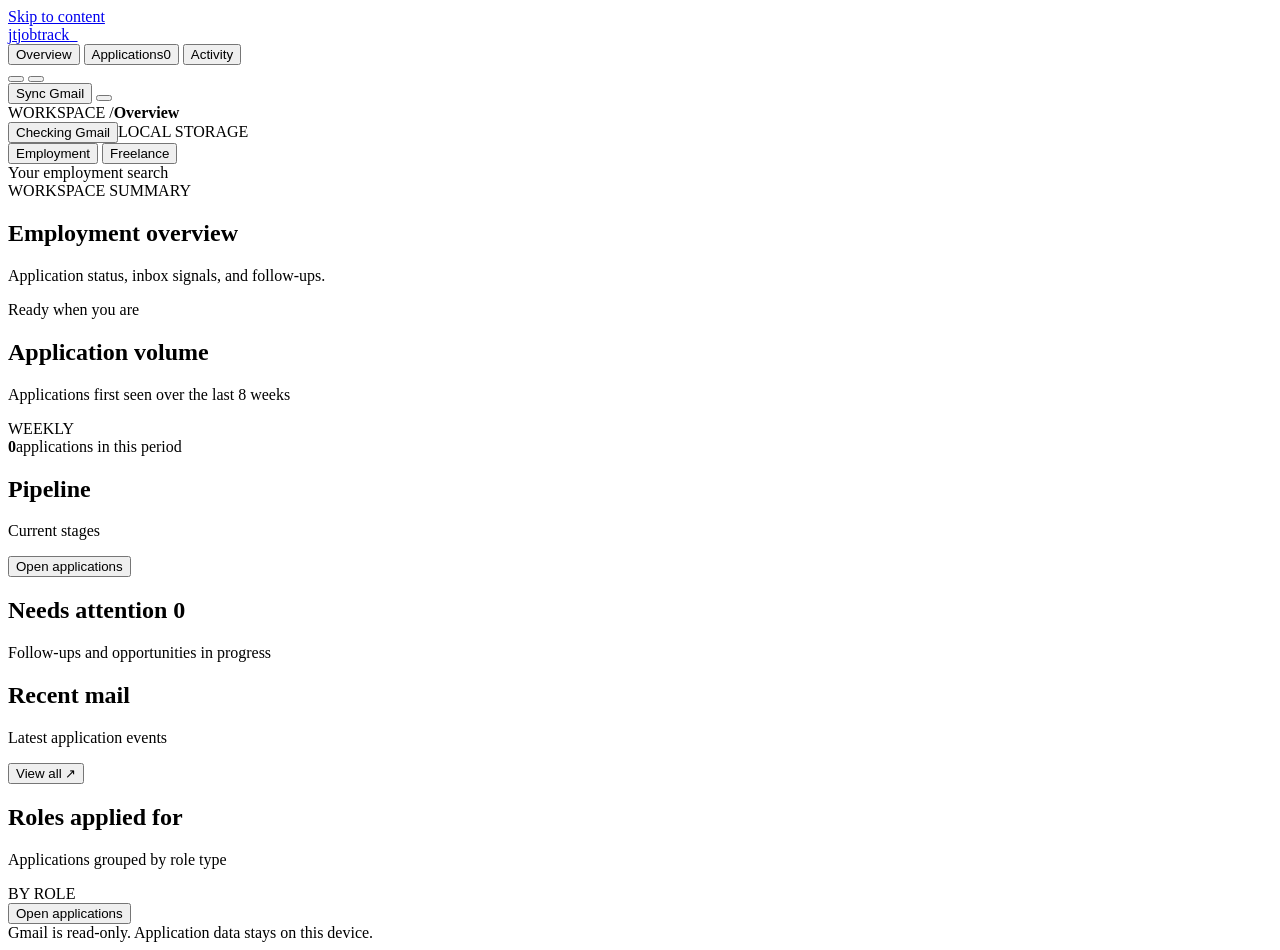
==== jobtrack/web/index.html @ cfe842d6 "Add reversible false-positive marks and better LinkedIn role extraction Applications can be marked "" ====
<!doctype html>
<html lang="en">
  <head>
    <meta charset="utf-8" />
    <meta name="viewport" content="width=device-width, initial-scale=1" />
    <meta name="theme-color" content="#f6f7f3" />
    <script>
      try {
        const saved = localStorage.getItem("jobtrack-theme");
        document.documentElement.dataset.theme =
          saved === "dark" || saved === "light"
            ? saved
            : matchMedia("(prefers-color-scheme: dark)").matches
              ? "dark"
              : "light";
      } catch {
        document.documentElement.dataset.theme = "light";
      }
    </script>
    <title>Job Tracker · Your search, in focus</title>
    <link rel="icon" href="/assets/favicon.svg" type="image/svg+xml" />
    <link rel="stylesheet" href="/assets/styles.css?v=false-positive" />
    <script type="module" src="/assets/app.js"></script>
  </head>
  <body>
    <a class="skip-link" href="#main">Skip to content</a>
    <header class="app-header">
      <a class="brand" href="#overview"
        ><span class="brand-symbol" aria-hidden="true">jt</span
        ><span>jobtrack<span class="brand-dot">_</span></span></a
      >
      <nav aria-label="Workspace navigation">
        <button class="nav-item selected" data-page="overview">
          <span data-icon="overview"></span>Overview
        </button>
        <button class="nav-item" data-page="applications">
          <span data-icon="applications"></span>Applications<span
            id="nav-count"
            class="nav-count"
            >0</span
          >
        </button>
        <button class="nav-item" data-page="activity">
          <span data-icon="activity"></span>Activity
        </button>
      </nav>
      <div class="header-tools">
        <button
          class="button icon-button"
          id="theme-toggle"
          aria-label="Switch to dark mode"
          title="Switch to dark mode"
        >
          <span data-icon="moon"></span>
        </button>
        <button
          class="button icon-button"
          id="settings-button"
          aria-label="Workspace settings"
          title="Settings"
        >
          <span data-icon="settings"></span>
        </button>
        <div class="sync-actions" id="sync-actions">
          <button class="button button-primary" id="sync-button">
            <span data-icon="sync"></span
            ><span id="sync-button-label">Sync Gmail</span>
          </button>
          <button
            class="button button-primary icon-button"
            id="sync-menu-toggle"
            aria-label="More sync actions"
            aria-expanded="false"
            aria-controls="sync-menu"
          >
            <span data-icon="chevron"></span>
          </button>
          <div
            class="sync-menu"
            id="sync-menu"
            role="group"
            aria-label="Sync actions"
            hidden
          >
            <button
              class="button button-primary"
              id="sync-all"
              title="Recheck matching recruiting emails within the selected date range and email limit"
            >
              <span data-icon="sync"></span><span>Sync all</span>
            </button>
            <button class="text-button" id="sync-options">Sync options</button>
          </div>
        </div>
      </div>
    </header>
    <div class="workspace">
      <div class="topbar">
        <div class="breadcrumb">
          WORKSPACE <span>/</span><strong id="breadcrumb-page">Overview</strong>
        </div>
        <div class="status-strip">
          <button class="text-button" id="connection-sync">
            <span class="connection-dot" id="connection-dot"></span
            ><span id="connection-label">Checking Gmail</span></button
          ><span>LOCAL STORAGE</span><span class="today" id="today"></span>
        </div>
      </div>
      <main id="main" tabindex="-1">
        <div class="work-category-bar">
          <div class="category-switch" role="group" aria-label="Work category">
            <button
              class="category-button selected"
              data-category="employment"
              aria-pressed="true"
            >
              <span data-icon="applications"></span>Employment
            </button>
            <button
              class="category-button"
              data-category="freelance"
              aria-pressed="false"
            >
              <span data-icon="freelance"></span>Freelance
            </button>
          </div>
          <span id="category-context">Your employment search</span>
        </div>
        <div id="notice" class="notice" role="status" hidden></div>
        <div id="history-banner" class="history-banner" hidden>
          <span
            >Viewing email history as of
            <strong id="history-date"></strong></span
          ><button class="text-button" id="back-to-now">
            Back to now <span aria-hidden="true">↗</span>
          </button>
        </div>
        <section id="overview-page" class="page">
          <div class="page-heading">
            <div>
              <div class="eyebrow">
                <span class="live-dot"></span>WORKSPACE SUMMARY
              </div>
              <h1 id="overview-title">Employment overview</h1>
              <p>Application status, inbox signals, and follow-ups.</p>
            </div>
            <div class="sync-caption">
              <span data-icon="check"></span
              ><span id="last-sync">Ready when you are</span>
            </div>
          </div>
          <div
            class="metrics"
            id="metrics"
            aria-label="Job search summary"
          ></div>
          <div id="welcome" class="welcome" hidden>
            <div>
              <div class="eyebrow">INBOX IMPORT</div>
              <h2>No applications imported</h2>
              <p>
                Sync Gmail to import application confirmations and recruiting
                updates.
              </p>
              <button class="button button-primary" id="welcome-sync">
                Import from Gmail <span data-icon="arrow"></span></button
              ><span class="welcome-footnote"
                >Gmail is read-only. Your history stays on this device.</span
              >
            </div>
            <div class="welcome-art" aria-hidden="true">
              <div class="orbit orbit-one"></div>
              <div class="orbit orbit-two"></div>
              <div class="mail-art">
                <span data-icon="mail"></span><span class="art-check">✓</span>
              </div>
              <span class="art-spark spark-one">+</span
              ><span class="art-spark spark-two">✦</span>
              <div class="art-pill">Read-only inbox <span>↗</span></div>
            </div>
          </div>
          <div class="overview-grid">
            <section class="panel chart-panel">
              <div class="panel-heading">
                <div>
                  <h2>Application volume</h2>
                  <p>Applications first seen over the last 8 weeks</p>
                </div>
                <span class="small-tag">WEEKLY</span>
              </div>
              <div class="chart-total">
                <strong id="chart-total">0</strong
                ><span>applications in this period</span>
              </div>
              <div
                id="weekly-chart"
                class="weekly-chart"
                role="img"
                aria-label="Weekly application counts"
              ></div>
            </section>
            <section class="panel pipeline-panel">
              <div class="panel-heading">
                <div>
                  <h2>Pipeline</h2>
                  <p>Current stages</p>
                </div>
                <span data-icon="pipeline"></span>
              </div>
              <div id="pipeline" class="pipeline"></div>
              <button class="panel-footer-link" data-go="applications">
                Open applications <span data-icon="arrow"></span>
              </button>
            </section>
          </div>
          <div class="overview-grid lower-grid">
            <section class="panel">
              <div class="panel-heading">
                <div>
                  <h2>
                    Needs attention
                    <span class="count-bubble" id="attention-count">0</span>
                  </h2>
                  <p>Follow-ups and opportunities in progress</p>
                </div>
                <span data-icon="spark"></span>
              </div>
              <div id="attention" class="attention-list"></div>
            </section>
            <section class="panel">
              <div class="panel-heading">
                <div>
                  <h2>Recent mail</h2>
                  <p>Latest application events</p>
                </div>
                <button class="text-button" data-go="activity">
                  View all <span aria-hidden="true">↗</span>
                </button>
              </div>
              <div id="recent-activity" class="recent-activity"></div>
            </section>
          </div>
          <div class="overview-grid role-grid">
            <section class="panel">
              <div class="panel-heading">
                <div>
                  <h2>Roles applied for</h2>
                  <p>Applications grouped by role type</p>
                </div>
                <span class="small-tag">BY ROLE</span>
              </div>
              <div
                id="role-categories"
                class="role-list"
                aria-label="Applications by role category"
              ></div>
              <button class="panel-footer-link" data-go="applications">
                Open applications <span data-icon="arrow"></span>
              </button>
            </section>
          </div>
          <div class="page-footnote">
            <span data-icon="shield"></span>Gmail is read-only. Application data
            stays on this device.
          </div>
        </section>
        <section id="applications-page" class="page" hidden>
          <div class="page-heading">
            <div>
              <div class="eyebrow">APPLICATION REGISTER</div>
              <h1 id="applications-title">Applications</h1>
              <p>Search, filter, and inspect application history.</p>
            </div>
            <div class="heading-actions">
              <button class="button" id="false-positive-open">
                <span data-icon="shield"></span>Review marked applications
                <span
                  class="count-bubble"
                  id="false-positive-count"
                  hidden
                  >0</span
                >
              </button>
              <button class="button" id="export-button">
                <span data-icon="download"></span>Export CSV
              </button>
            </div>
          </div>
          <div class="applications-toolbar">
            <div class="search-field">
              <span data-icon="search"></span
              ><input
                id="search"
                type="search"
                aria-label="Search applications"
                placeholder="Search company or role…"
              /><kbd>/</kbd>
            </div>
            <div class="toolbar-right">
              <label class="history-control"
                >As of
                <input type="date" id="as-of" aria-label="View history as of"
              /></label>
              <div class="view-switch" aria-label="Application view">
                <button
                  id="list-view"
                  class="selected"
                  aria-label="List view"
                  aria-pressed="true"
                >
                  <span data-icon="list"></span></button
                ><button
                  id="board-view"
                  aria-label="Board view"
                  aria-pressed="false"
                >
                  <span data-icon="board"></span>
                </button>
              </div>
            </div>
          </div>
          <div class="filter-bar">
            <div
              id="filters"
              class="filter-tabs"
              aria-label="Filter applications"
            ></div>
            <label class="sort-label"
              ><span data-icon="sort"></span
              ><select id="sort" aria-label="Sort applications">
                <option value="recent">Recent activity</option>
                <option value="company">Company A–Z</option>
                <option value="oldest">Oldest activity</option>
                <option value="follow_up">Follow-up date</option>
              </select></label
            >
          </div>
          <div id="application-content" aria-live="polite"></div>
          <div class="list-footer">
            <span id="result-count"></span
            ><span
              >Select an application to inspect its timeline
              <span aria-hidden="true">↗</span></span
            >
          </div>
        </section>
        <section id="activity-page" class="page" hidden>
          <div class="page-heading">
            <div>
              <div class="eyebrow">EVENT LOG</div>
              <h1>Activity</h1>
              <p>
                Your recruiting conversations and the syncs that bring them
                here.
              </p>
            </div>
          </div>
          <div class="activity-tabs">
            <button class="selected" id="mail-tab">Recruiting mail</button
            ><button id="runs-tab">Sync history</button>
          </div>
          <div id="activity-content"></div>
        </section>
      </main>
    </div>
    <dialog
      id="detail-dialog"
      class="detail-dialog"
      aria-labelledby="detail-title"
    >
      <div id="detail-content"></div>
    </dialog>
    <dialog
      id="false-positive-dialog"
      class="modal"
      aria-labelledby="false-positive-title"
    >
      <div class="modal-header">
        <div>
          <div class="eyebrow">WORKSPACE REVIEW</div>
          <h2 id="false-positive-title">Marked as not applications</h2>
        </div>
        <button
          class="button icon-button"
          data-close="false-positive-dialog"
          aria-label="Close marked applications"
        >
          <span data-icon="close"></span>
        </button>
      </div>
      <p class="modal-description">
        Marking an application as “not an application” removes it and keeps its
        emails out of future syncs. Restoring a mark brings back the saved
        application details and email timeline, and clears those ignore
        markers.
      </p>
      <div id="false-positive-content"></div>
      <div class="modal-footer">
        <button
          class="button"
          data-close="false-positive-dialog"
          type="button"
        >
          Close
        </button>
      </div>
    </dialog>
    <dialog id="sync-dialog" class="modal" aria-labelledby="sync-title">
      <div class="modal-header">
        <div>
          <div class="eyebrow">INBOX → PIPELINE</div>
          <h2 id="sync-title">Gmail sync</h2>
        </div>
        <button
          class="icon-button button"
          data-close="sync-dialog"
          aria-label="Close sync options"
        >
          <span data-icon="close"></span>
        </button>
      </div>
      <p class="modal-description">
        Find recruiting mail in Gmail. Preview the results, or add them straight
        to your workspace.
      </p>
      <form id="sync-form">
        <div class="form-grid">
          <label
            >Look back<input
              name="since"
              id="sync-since"
              value="365"
              placeholder="90, 3m, or 2026-01-01"
            /><span class="field-hint"
              >Days, duration, or a start date. Use 0 for all time.</span
            ></label
          ><label
            >Before (optional)<input
              name="before"
              id="sync-before"
              type="date"
            /><span class="field-hint"
              >Only include messages before this date.</span
            ></label
          >
        </div>
        <div class="form-grid">
          <label
            >Maximum emails<input
              name="limit"
              id="sync-limit"
              type="number"
              min="0"
              value="100"
            /><span class="field-hint"
              >Use 0 for unlimited. Start small for a backfill.</span
            ></label
          ><label
            >Sync mode<select id="sync-mode">
              <option value="new">New emails only</option>
              <option value="full">
                Full sync · recheck old emails
              </option></select
            ><span class="field-hint"
              >Normal sync skips previously processed mail. Full sync rechecks
              matching mail in the selected date range; use lookback 0 for all
              time.</span
            ></label
          ><label class="check"
            ><input id="sync-track-sent" type="checkbox" /><span
              >Also track applications you sent
            </span></label
          ><span class="field-hint"
            >Records mail from your own address whose subject announces an
            application, as the submission it is. Replies inside an existing
            thread join that application. Personal contacts stay ignored.</span
          >
        </div>
        <details class="advanced">
          <summary>Custom Gmail search</summary>
          <label
            >Search query<input
              id="sync-query"
              placeholder="Leave blank for recruiting mail"
            /><span class="field-hint"
              >Dates above are added to this query.</span
            ></label
          >
        </details>
        <div id="sync-result" class="sync-result" role="status" hidden></div>
        <div id="sync-preview"></div>
        <div class="modal-footer">
          <button class="button" id="preview-button" type="button">
            <span data-icon="eye"></span>Preview first</button
          ><button class="button button-primary" id="sync-submit" type="submit">
            <span data-icon="sync"></span
            ><span id="sync-submit-label">Sync new emails</span>
          </button>
        </div>
      </form>
    </dialog>
    <dialog
      id="settings-dialog"
      class="modal settings-modal"
      aria-labelledby="settings-title"
    >
      <div class="modal-header">
        <div>
          <div class="eyebrow">CONFIGURATION</div>
          <h2 id="settings-title">Workspace settings.</h2>
        </div>
        <button
          class="button icon-button"
          data-close="settings-dialog"
          aria-label="Close settings"
        >
          <span data-icon="close"></span>
        </button>
      </div>
      <p class="modal-description">
        Connect your providers. Build a team that checks the evidence together.
      </p>
      <form id="settings-form">
        <div class="settings-tabs" role="tablist" aria-label="Model settings">
          <button
            type="button"
            role="tab"
            id="connections-tab"
            aria-controls="settings-panel"
            data-settings-tab="connections"
          >
            Connections <span id="connection-count"></span>
          </button>
          <button
            type="button"
            role="tab"
            id="team-tab"
            aria-controls="settings-panel"
            data-settings-tab="team"
          >
            Review team <span id="team-count"></span>
          </button>
        </div>
        <div id="settings-panel" role="tabpanel"></div>
        <div class="settings-defaults">
          <label
            >When to use models<select id="s-mode">
              <option value="auto">Automatic · uncertain mail</option>
              <option value="off">Rules only</option>
              <option value="fallback">Models for uncertain mail</option>
              <option value="always">Models for every email</option>
            </select></label
          >
          <label
            >Default lookback<input id="s-since" placeholder="365" /><span
              class="field-hint"
              >Days, a duration such as 3m, or a date.</span
            ></label
          >
          <label class="check"
            ><input id="s-track-sent" type="checkbox" /><span
              >Track applications you sent yourself
            </span></label
          ><span class="field-hint"
            >Runs beside every sync unless a sync request turns it off. Mail
            from your own address whose subject announces an application is
            recorded as the submission it is; personal contacts are
            ignored.</span
          >
        </div>
        <div
          id="settings-result"
          class="form-result"
          role="status"
          hidden
        ></div>
        <div id="team-test-report"></div>
        <div class="modal-footer">
          <button class="button" id="test-model" type="button">
            Save & test team <span data-icon="spark"></span>
          </button>
          <button
            class="button button-primary"
            id="save-settings"
            type="submit"
          >
            Save settings <span data-icon="check"></span>
          </button>
        </div>
      </form>
    </dialog>
    <div id="sync-dock" class="sync-dock" hidden>
      <div class="sync-dock-icon" data-icon="sync"></div>
      <div>
        <strong id="dock-title">Syncing your inbox</strong
        ><span id="dock-description">Looking for recruiting mail…</span>
      </div>
      <button class="text-button" id="dock-open">Details ↗</button>
    </div>
    <div id="toast" class="toast" role="status" hidden></div>
  </body>
</html>
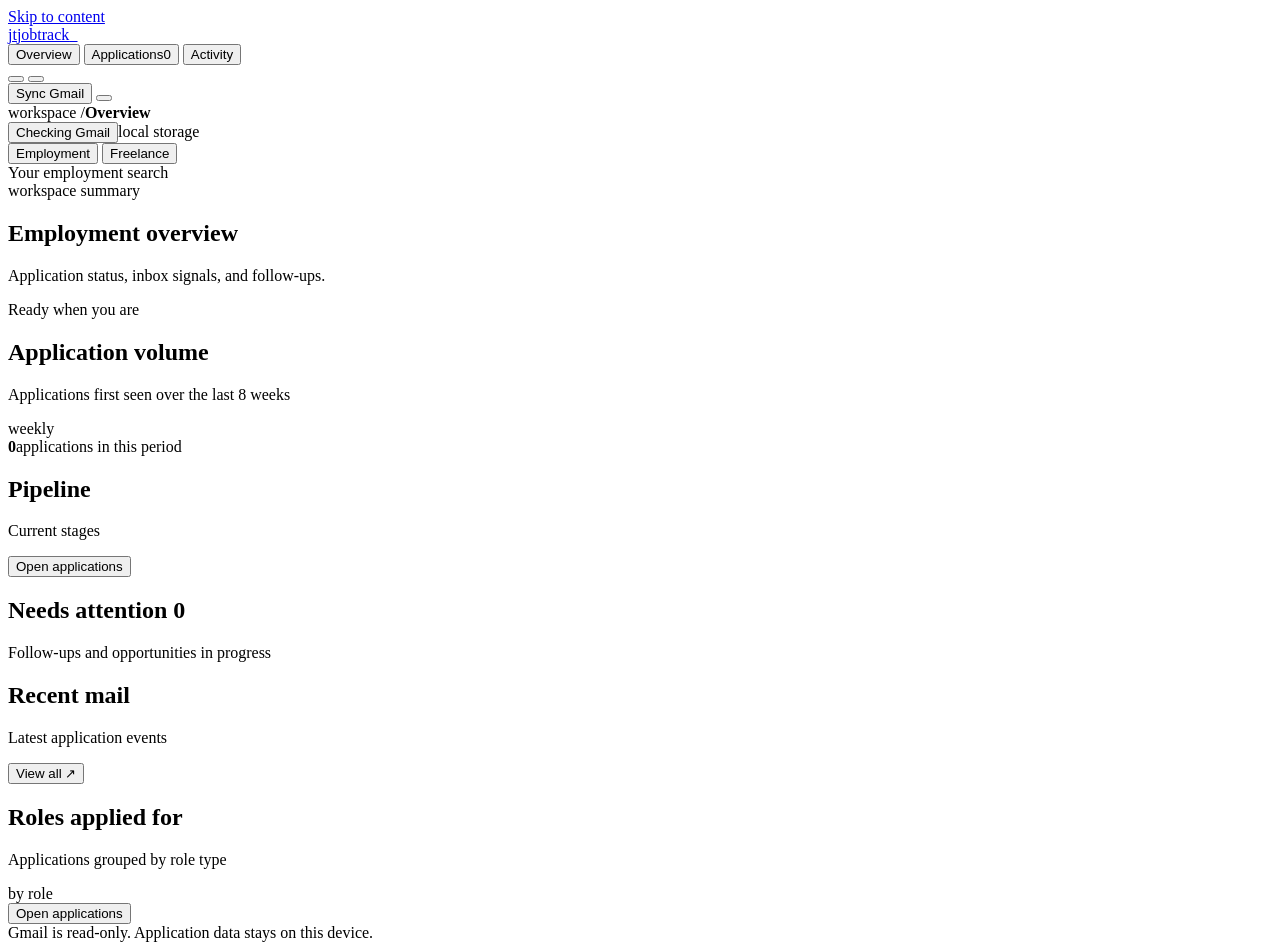
==== commit 942ea11e: "Restyle the workspace after the site home page Use the plain look: system sans with tabular figures," ====
--- a/jobtrack/web/index.html
+++ b/jobtrack/web/index.html
@@ -3,7 +3,7 @@
   <head>
     <meta charset="utf-8" />
     <meta name="viewport" content="width=device-width, initial-scale=1" />
-    <meta name="theme-color" content="#f6f7f3" />
+    <meta name="theme-color" content="#f5f3ee" />
     <script>
       try {
         const saved = localStorage.getItem("jobtrack-theme");
@@ -19,7 +19,7 @@
     </script>
     <title>Job Tracker · Your search, in focus</title>
     <link rel="icon" href="/assets/favicon.svg" type="image/svg+xml" />
-    <link rel="stylesheet" href="/assets/styles.css?v=false-positive" />
+    <link rel="stylesheet" href="/assets/styles.css?v=1" />
     <script type="module" src="/assets/app.js"></script>
   </head>
   <body>
@@ -97,13 +97,13 @@
     <div class="workspace">
       <div class="topbar">
         <div class="breadcrumb">
-          WORKSPACE <span>/</span><strong id="breadcrumb-page">Overview</strong>
+          workspace <span>/</span><strong id="breadcrumb-page">Overview</strong>
         </div>
         <div class="status-strip">
           <button class="text-button" id="connection-sync">
             <span class="connection-dot" id="connection-dot"></span
             ><span id="connection-label">Checking Gmail</span></button
-          ><span>LOCAL STORAGE</span><span class="today" id="today"></span>
+          ><span>local storage</span><span class="today" id="today"></span>
         </div>
       </div>
       <main id="main" tabindex="-1">
@@ -139,7 +139,7 @@
           <div class="page-heading">
             <div>
               <div class="eyebrow">
-                <span class="live-dot"></span>WORKSPACE SUMMARY
+                <span class="live-dot"></span>workspace summary
               </div>
               <h1 id="overview-title">Employment overview</h1>
               <p>Application status, inbox signals, and follow-ups.</p>
@@ -156,7 +156,7 @@
           ></div>
           <div id="welcome" class="welcome" hidden>
             <div>
-              <div class="eyebrow">INBOX IMPORT</div>
+              <div class="eyebrow">inbox import</div>
               <h2>No applications imported</h2>
               <p>
                 Sync Gmail to import application confirmations and recruiting
@@ -186,7 +186,7 @@
                   <h2>Application volume</h2>
                   <p>Applications first seen over the last 8 weeks</p>
                 </div>
-                <span class="small-tag">WEEKLY</span>
+                <span class="small-tag">weekly</span>
               </div>
               <div class="chart-total">
                 <strong id="chart-total">0</strong
@@ -247,7 +247,7 @@
                   <h2>Roles applied for</h2>
                   <p>Applications grouped by role type</p>
                 </div>
-                <span class="small-tag">BY ROLE</span>
+                <span class="small-tag">by role</span>
               </div>
               <div
                 id="role-categories"
@@ -267,7 +267,7 @@
         <section id="applications-page" class="page" hidden>
           <div class="page-heading">
             <div>
-              <div class="eyebrow">APPLICATION REGISTER</div>
+              <div class="eyebrow">application register</div>
               <h1 id="applications-title">Applications</h1>
               <p>Search, filter, and inspect application history.</p>
             </div>
@@ -347,7 +347,7 @@
         <section id="activity-page" class="page" hidden>
           <div class="page-heading">
             <div>
-              <div class="eyebrow">EVENT LOG</div>
+              <div class="eyebrow">event log</div>
               <h1>Activity</h1>
               <p>
                 Your recruiting conversations and the syncs that bring them
@@ -377,7 +377,7 @@
     >
       <div class="modal-header">
         <div>
-          <div class="eyebrow">WORKSPACE REVIEW</div>
+          <div class="eyebrow">workspace review</div>
           <h2 id="false-positive-title">Marked as not applications</h2>
         </div>
         <button
@@ -408,7 +408,7 @@
     <dialog id="sync-dialog" class="modal" aria-labelledby="sync-title">
       <div class="modal-header">
         <div>
-          <div class="eyebrow">INBOX → PIPELINE</div>
+          <div class="eyebrow">inbox → pipeline</div>
           <h2 id="sync-title">Gmail sync</h2>
         </div>
         <button
@@ -506,7 +506,7 @@
     >
       <div class="modal-header">
         <div>
-          <div class="eyebrow">CONFIGURATION</div>
+          <div class="eyebrow">configuration</div>
           <h2 id="settings-title">Workspace settings.</h2>
         </div>
         <button
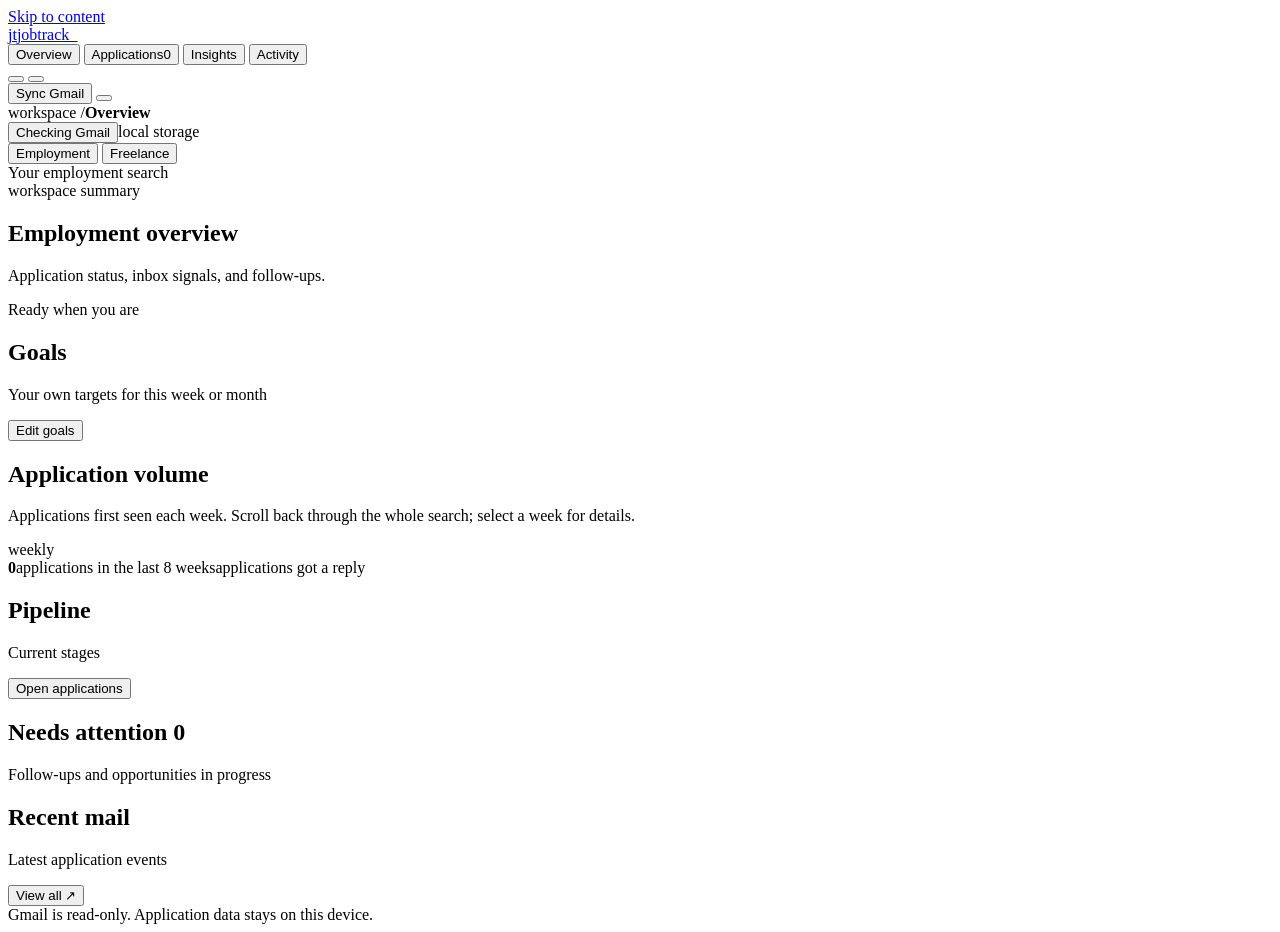
==== commit 6a1e6989: "Add Insights, goals, interview details, and clickable overview Insights page: funnel, companies grou" ====
--- a/jobtrack/web/index.html
+++ b/jobtrack/web/index.html
@@ -19,7 +19,7 @@
     </script>
     <title>Job Tracker · Your search, in focus</title>
     <link rel="icon" href="/assets/favicon.svg" type="image/svg+xml" />
-    <link rel="stylesheet" href="/assets/styles.css?v=1" />
+    <link rel="stylesheet" href="/assets/styles.css?v=omerverse" />
     <script type="module" src="/assets/app.js"></script>
   </head>
   <body>
@@ -39,6 +39,9 @@
             class="nav-count"
             >0</span
           >
+        </button>
+        <button class="nav-item" data-page="insights">
+          <span data-icon="insights"></span>Insights
         </button>
         <button class="nav-item" data-page="activity">
           <span data-icon="activity"></span>Activity
@@ -149,6 +152,7 @@
               ><span id="last-sync">Ready when you are</span>
             </div>
           </div>
+          <div id="digest" class="digest" role="status" hidden></div>
           <div
             class="metrics"
             id="metrics"
@@ -179,25 +183,44 @@
               <div class="art-pill">Read-only inbox <span>↗</span></div>
             </div>
           </div>
+          <section class="panel goals-panel" id="goals-panel">
+            <div class="panel-heading">
+              <div>
+                <h2>Goals</h2>
+                <p>Your own targets for this week or month</p>
+              </div>
+              <button class="text-button" id="goals-edit">Edit goals</button>
+            </div>
+            <div id="goals" class="goals"></div>
+          </section>
           <div class="overview-grid">
             <section class="panel chart-panel">
               <div class="panel-heading">
                 <div>
                   <h2>Application volume</h2>
-                  <p>Applications first seen over the last 8 weeks</p>
+                  <p>
+                    Applications first seen each week. Scroll back through the
+                    whole search; select a week for details.
+                  </p>
                 </div>
-                <span class="small-tag">weekly</span>
+                <span class="small-tag" id="chart-range">weekly</span>
               </div>
               <div class="chart-total">
                 <strong id="chart-total">0</strong
-                ><span>applications in this period</span>
-              </div>
-              <div
-                id="weekly-chart"
-                class="weekly-chart"
-                role="img"
-                aria-label="Weekly application counts"
-              ></div>
+                ><span>applications in the last 8 weeks</span
+                ><span class="chart-legend"
+                  ><span class="legend-swatch"></span>applications
+                  <span class="legend-swatch replied"></span>got a reply</span
+                >
+              </div>
+              <div class="chart-scroll" id="chart-scroll">
+                <div
+                  id="weekly-chart"
+                  class="weekly-chart"
+                  role="group"
+                  aria-label="Weekly application counts"
+                ></div>
+              </div>
             </section>
             <section class="panel pipeline-panel">
               <div class="panel-heading">
@@ -240,25 +263,6 @@
               <div id="recent-activity" class="recent-activity"></div>
             </section>
           </div>
-          <div class="overview-grid role-grid">
-            <section class="panel">
-              <div class="panel-heading">
-                <div>
-                  <h2>Roles applied for</h2>
-                  <p>Applications grouped by role type</p>
-                </div>
-                <span class="small-tag">by role</span>
-              </div>
-              <div
-                id="role-categories"
-                class="role-list"
-                aria-label="Applications by role category"
-              ></div>
-              <button class="panel-footer-link" data-go="applications">
-                Open applications <span data-icon="arrow"></span>
-              </button>
-            </section>
-          </div>
           <div class="page-footnote">
             <span data-icon="shield"></span>Gmail is read-only. Application data
             stays on this device.
@@ -272,6 +276,9 @@
               <p>Search, filter, and inspect application history.</p>
             </div>
             <div class="heading-actions">
+              <button class="button button-primary" id="add-open">
+                <span data-icon="plus"></span>Add application
+              </button>
               <button class="button" id="false-positive-open">
                 <span data-icon="shield"></span>Review marked applications
                 <span
@@ -344,6 +351,34 @@
             >
           </div>
         </section>
+        <section id="insights-page" class="page" hidden>
+          <div class="page-heading">
+            <div>
+              <div class="eyebrow">search retrospective</div>
+              <h1>Insights</h1>
+              <p>What gets replies, who answers, and where applications end up.</p>
+            </div>
+            <div class="heading-actions">
+              <label class="check inline-check"
+                ><input id="anonymize" type="checkbox" /><span
+                  >Hide company names</span
+                ></label
+              >
+              <button class="button" id="report-download">
+                <span data-icon="download"></span>Markdown
+              </button>
+              <button class="button" id="report-print">
+                <span data-icon="print"></span>Print
+              </button>
+            </div>
+          </div>
+          <div id="insights-content" aria-live="polite"></div>
+          <div class="page-footnote">
+            <span data-icon="shield"></span>Reply times count from the first
+            email jobtrack saw. Applications known only from their reply are
+            left out of timing.
+          </div>
+        </section>
         <section id="activity-page" class="page" hidden>
           <div class="page-heading">
             <div>
@@ -404,6 +439,115 @@
           Close
         </button>
       </div>
+    </dialog>
+    <dialog id="list-dialog" class="modal list-modal" aria-labelledby="list-title">
+      <div class="modal-header">
+        <div>
+          <div class="eyebrow" id="list-eyebrow">details</div>
+          <h2 id="list-title"></h2>
+        </div>
+        <button
+          class="button icon-button"
+          data-close="list-dialog"
+          aria-label="Close details"
+        >
+          <span data-icon="close"></span>
+        </button>
+      </div>
+      <p class="modal-description" id="list-description"></p>
+      <div id="list-content" class="list-content"></div>
+    </dialog>
+    <dialog id="goals-dialog" class="modal" aria-labelledby="goals-title">
+      <div class="modal-header">
+        <div>
+          <div class="eyebrow">your targets</div>
+          <h2 id="goals-title">Goals</h2>
+        </div>
+        <button
+          class="button icon-button"
+          data-close="goals-dialog"
+          aria-label="Close goals"
+        >
+          <span data-icon="close"></span>
+        </button>
+      </div>
+      <p class="modal-description">
+        Pick what to count, how often, and how many. Each application counts
+        once per goal, when it first got there.
+      </p>
+      <form id="goals-form">
+        <div id="goals-editor" class="goals-editor"></div>
+        <button class="text-button" id="goal-add" type="button">
+          + Add a goal
+        </button>
+        <div id="goals-result" class="form-result" role="status" hidden></div>
+        <div class="modal-footer">
+          <button class="button" data-close="goals-dialog" type="button">
+            Cancel
+          </button>
+          <button class="button button-primary" type="submit">
+            Save goals <span data-icon="check"></span>
+          </button>
+        </div>
+      </form>
+    </dialog>
+    <dialog id="add-dialog" class="modal" aria-labelledby="add-title">
+      <div class="modal-header">
+        <div>
+          <div class="eyebrow">no email for this one</div>
+          <h2 id="add-title">Add an application</h2>
+        </div>
+        <button
+          class="button icon-button"
+          data-close="add-dialog"
+          aria-label="Close add application"
+        >
+          <span data-icon="close"></span>
+        </button>
+      </div>
+      <p class="modal-description">
+        For applications made on a careers page that never sent a
+        confirmation. Later mail from the same company joins this application.
+      </p>
+      <form id="add-form">
+        <div class="form-grid">
+          <label
+            >Company<input id="add-company" required maxlength="200"
+          /></label>
+          <label
+            >Role<input
+              id="add-role"
+              maxlength="300"
+              placeholder="Role not stated"
+          /></label>
+        </div>
+        <div id="add-lookup" class="lookup-note" role="status" hidden></div>
+        <div class="form-grid">
+          <label>Applied on<input id="add-date" type="date" /></label>
+          <label
+            >Work category<select id="add-category">
+              <option value="employment">Employment</option>
+              <option value="freelance">Freelance</option>
+            </select></label
+          >
+        </div>
+        <label
+          >Notes<textarea
+            id="add-notes"
+            maxlength="20000"
+            placeholder="Where you applied, referral, salary range…"
+          ></textarea>
+        </label>
+        <div id="add-result" class="form-result" role="status" hidden></div>
+        <div class="modal-footer">
+          <button class="button" data-close="add-dialog" type="button">
+            Cancel
+          </button>
+          <button class="button button-primary" type="submit">
+            Add application <span data-icon="check"></span>
+          </button>
+        </div>
+      </form>
     </dialog>
     <dialog id="sync-dialog" class="modal" aria-labelledby="sync-title">
       <div class="modal-header">
@@ -567,6 +711,19 @@
             recorded as the submission it is; personal contacts are
             ignored.</span
           >
+          <div class="form-grid">
+            <label
+              >No response after (days)<input
+                id="s-ghost"
+                type="number"
+                min="0"
+                max="365"
+              /><span class="field-hint"
+                >Submitted applications with no reply for this long show as
+                “No response”. 0 turns it off.</span
+              ></label
+            >
+          </div>
         </div>
         <div
           id="settings-result"
